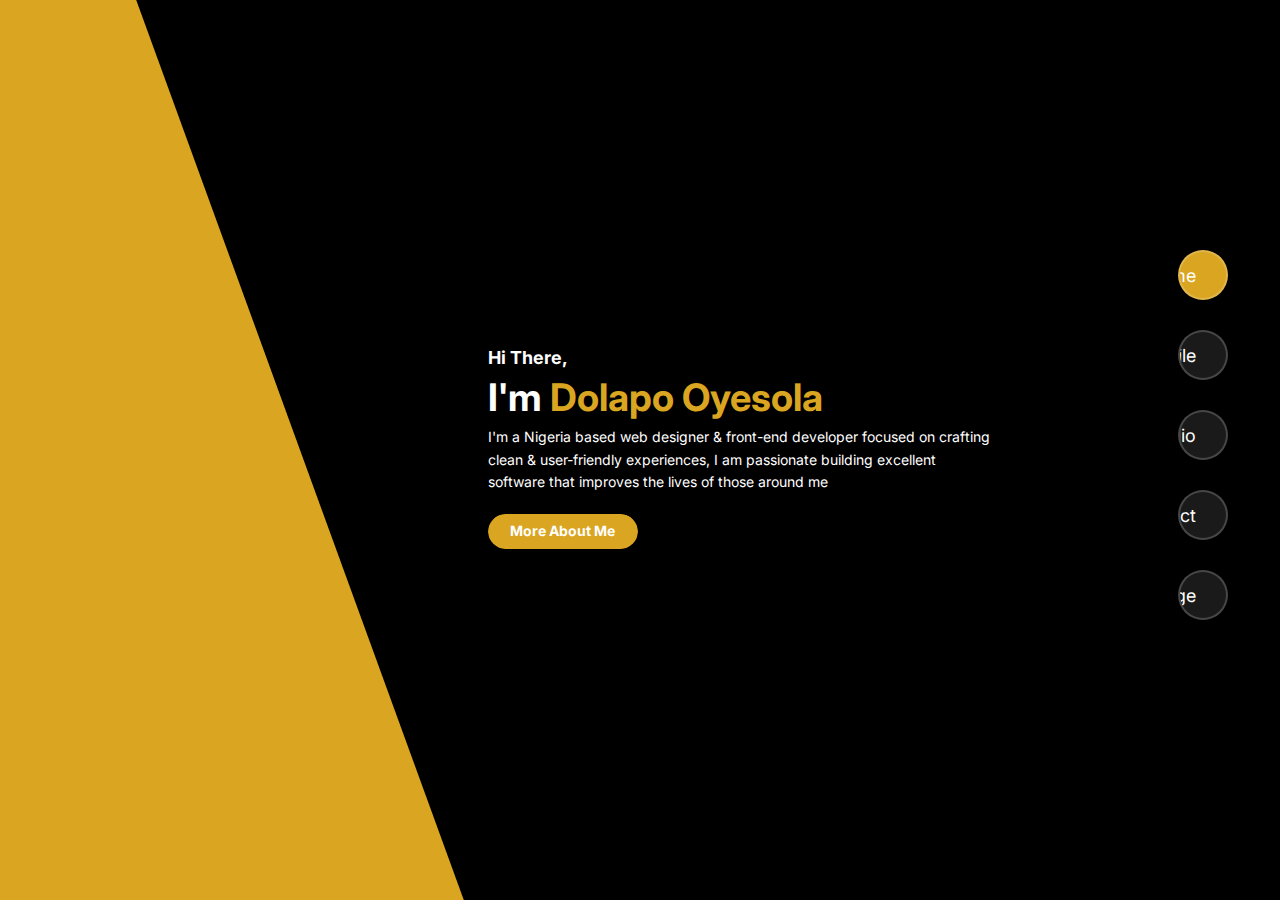
==== index.html @ e576b769 "title" ====
<!DOCTYPE html>
<html lang="en">
<head>
    <meta charset="UTF-8">
    <meta name="viewport" content="width=device-width, initial-scale=1.0">
    <title>Home</title>
    <link rel="preconnect" href="https://fonts.googleapis.com">
<link rel="preconnect" href="https://fonts.gstatic.com" crossorigin>
<link href="https://fonts.googleapis.com/css2?family=Inter:wght@400;600;700;800;900&family=Montserrat:wght@300;400;500;600;700;800;900&family=Poppins:wght@300;400;500;600;700;800&display=swap" rel="stylesheet">
<link rel="stylesheet" href="https://cdnjs.cloudflare.com/ajax/libs/font-awesome/6.4.2/css/all.min.css" integrity="sha512-z3gLpd7yknf1YoNbCzqRKc4qyor8gaKU1qmn+CShxbuBusANI9QpRohGBreCFkKxLhei6S9CQXFEbbKuqLg0DA==" crossorigin="anonymous" referrerpolicy="no-referrer" />
    <link rel="stylesheet" href="./style.css">
</head>
<body>
    <div class="container">
        <div class="image">
            <div class="img-bck"></div>
            <img src="./images/portrait.png" alt="">
        </div>
        <div class="info">
            <h4>Hi There,</h4>
            <h1>I'm <span>Dolapo Oyesola</span></h1>
            <p>I'm a Nigeria based web designer & front-end developer focused on crafting <br>
                clean & user-friendly experiences, I am passionate building excellent <br>
                software that improves the lives of those around me
            </p>
            <a href="./about/about.html"><button type="button"><p>More About Me</p></button></a>
        </div>
        <nav>
            <ul>
                <li><a href="#" style="background: goldenrod;"><p>Home</p><i class="fa-solid fa-house"></i></a></li>
                <li><a href="./about/about.html"><p>Profile</p><i class="fa-solid fa-user"></i></a></li>
                <li><a href="./portfolio/portfolio.html"><p>Portfolio</p><i class="fa-solid fa-briefcase"></i></a></li>
                <li><a href="./contact/contact.html"><p>Contact</p><i class="fa-solid fa-envelope"></i></a></li>
                <li><a href="./blog/blog.html"><p>Message</p><i class="fa-solid fa-message"></i></a></li>
            </ul>
        </nav>

        
    </div>
    <h1 class="mediaq">OPEN ON <span style="color: goldenrod;">PC</span></h1>
</body>
</html>
---- style.css ----
*{
    padding: 0;
    margin: 0;
    box-sizing: border-box;
    color: #fff;
    font-family: Inter;
}

body{
    width: 100vw;
    background: #000000; 
}

.container{
    width: 100%;
    display: flex;
    overflow-x: hidden;
}

.image, .info, nav{
    height: 100vh;
    /* border: 2px solid #fff; */
}

.image{
    width: 40%;
    overflow: hidden;
    position: relative;
}

.img-bck{
    position: absolute;
    width: 800px;
    height: 100%; 
    transform: skew(20deg);
    background: goldenrod;
    left: -500px;
}

.image img{
    width: 400px;
    border-radius: 10px;
    height: auto;
    position: absolute;
    top: 50%;
    left: 50%;
    transform: translate(-50%, -50%);
}

.info{
    width: 45%;
    display: flex;
    flex-direction: column;
    justify-content: center;
}

.info h4{
    font-size: 18px;
}

.info h1{
    margin: 6px 0;
    font-size: 38px;
}

.info p{
    line-height: 160%;
    font-size: 14px;
}

.info h1 span{
    color: goldenrod;
}

nav{
    width: 20%;
    display: flex;
    align-items: center;
}

nav ul, nav ul li{
    width: 100%;
    height: 100%;
    /* border: 2px solid #fff; */
}

nav ul{
    display: flex;
    flex-direction: column;
    justify-content: center;
    align-items: center;
}

nav ul li{
    list-style: none;
    margin-bottom: 30px;
    width: 140px;
    height: 50px;
    display: flex;
    justify-content: end;
}

nav ul li a{
    border: 2px solid rgba(255, 255, 255, 0.2);
    background-color: rgba(255, 255, 255, 0.1);
    text-decoration: none;
    display: flex;
    justify-content: end;
    gap: 15.5px;
    width: 36%;
    height: 100%;
    padding: 0 15px;
    align-items: center;
    border-radius: 50px;
    overflow: hidden;
    transition: width 300ms, background-color 300ms;
}

nav ul li a p, nav ul li a i{
    font-size: 18px;
}

nav ul li a:hover{
    width: 100%;
    background-color: goldenrod;
    animation: zoom 1s infinite;
}

@keyframes zoom{
    0%, 100%{
        transform: scale(1);
    }
    50%{
        transform: scale(1.1);
    }
}

button{
    width: max-content;
    position: relative;
    font-size: 14px;
    background-color: transparent;
    width: 150px;
    height: 35px;
    margin-top: 20px;
    border-radius: 50px;
    font-weight: bold;
    cursor: pointer;
    border: none;
    animation: border 300ms;
    overflow: hidden;
}

button p{
    width: max-content;
    position: absolute;
    left: 50%;
    top: 50%;
    transform: translate(-50%, -50%);
}

button::before{
    position: absolute;
    content: "";
    width: 100%;
    height: 100%;
    background-color: goldenrod;
    border-radius: 50px;
    top: 0;
    left: 0;
    transition: width 300ms;
}

button:hover::before{
    width: 0%;
}

button:hover{
    border: 2px solid #fff;
}

.mediaq{
    display: none;
}

@media (max-width: 1200px){
    .container{
        display: none;
    }

    body{
        display: flex;
        height: 100vh;
        justify-content: center;
        align-items: center;
        overflow: hidden;
    }

    .mediaq{
        display: block;
        width: max-content;
        border: 1px solid rgba(218, 165, 32, 0.4);
        box-shadow: 0 0 30px rgba(218, 165, 32, 0.4);
        padding: 5px 10px;
    }
}
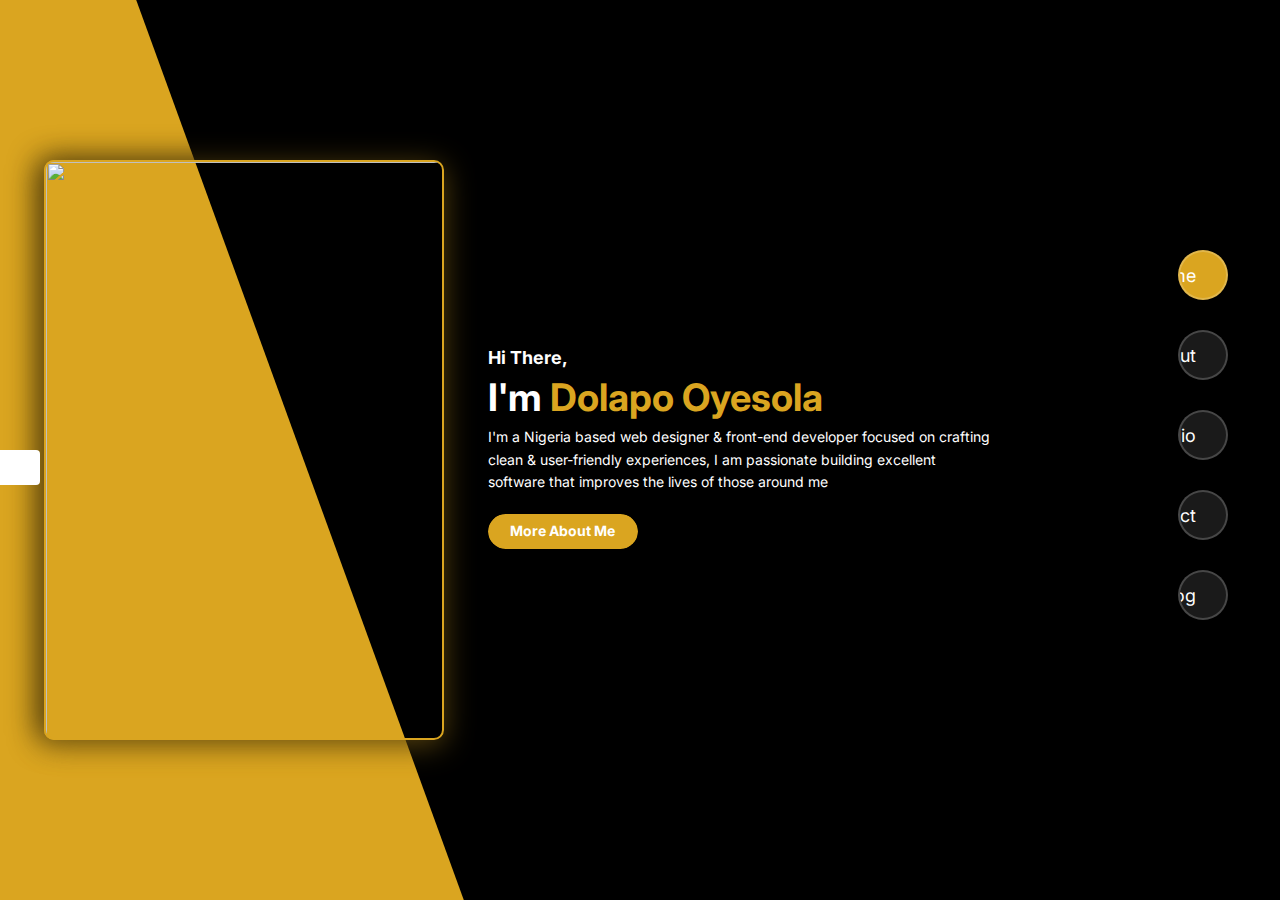
==== commit 964620aa: "push" ====
--- a/index.html
+++ b/index.html
@@ -28,15 +28,16 @@
         <nav>
             <ul>
                 <li><a href="#" style="background: goldenrod;"><p>Home</p><i class="fa-solid fa-house"></i></a></li>
-                <li><a href="./about/about.html"><p>Profile</p><i class="fa-solid fa-user"></i></a></li>
+                <li><a href="./about/about.html"><p>About</p><i class="fa-solid fa-user"></i></a></li>
                 <li><a href="./portfolio/portfolio.html"><p>Portfolio</p><i class="fa-solid fa-briefcase"></i></a></li>
                 <li><a href="./contact/contact.html"><p>Contact</p><i class="fa-solid fa-envelope"></i></a></li>
-                <li><a href="./blog/blog.html"><p>Message</p><i class="fa-solid fa-message"></i></a></li>
+                <li><a href="./blog/blog.html"><p>Blog</p><i class="fa-solid fa-message"></i></a></li>
             </ul>
         </nav>
 
         
     </div>
+    <div class="settings-role"><i class="fa-solid fa-gear"></i></div>
     <h1 class="mediaq">OPEN ON <span style="color: goldenrod;">PC</span></h1>
 </body>
 </html>--- a/style.css
+++ b/style.css
@@ -7,6 +7,7 @@
 }
 
 body{
+    position: relative;
     width: 100vw;
     background: #000000; 
 }
@@ -38,13 +39,19 @@
 }
 
 .image img{
+    box-shadow: 0 5px 30px rgba(218, 165, 32, 0.4),  
+        -5px 0 30px rgba(0, 0, 0, 0.9);
     width: 400px;
     border-radius: 10px;
-    height: auto;
+    height: 580px;
+    object-fit: cover;
     position: absolute;
     top: 50%;
     left: 50%;
     transform: translate(-50%, -50%);
+    border: 2px
+        solid
+        goldenrod;
 }
 
 .info{
@@ -123,17 +130,8 @@
 nav ul li a:hover{
     width: 100%;
     background-color: goldenrod;
-    animation: zoom 1s infinite;
-}
-
-@keyframes zoom{
-    0%, 100%{
-        transform: scale(1);
-    }
-    50%{
-        transform: scale(1.1);
-    }
-}
+}
+
 
 button{
     width: max-content;
@@ -183,6 +181,51 @@
     display: none;
 }
 
+.settings-role{
+    position: absolute;
+    top: 50%;
+    left: 0;
+    background-color: #fff;
+    display: flex;
+    justify-content: center;
+    align-items: center;
+    border-radius: 0 4px 4px 0;
+    width: 40px;
+    height: 35px;
+    animation: bounce 2s linear infinite;
+}
+
+.settings-role i{
+    font-size: 20px;
+    color: #000;
+    animation: rotate 2s linear infinite;
+    
+}
+
+@keyframes rotate{
+    0%{
+        transform: rotate(0deg);
+    }
+    50%{
+        transform: rotate(180deg);
+    }
+    100%{
+        transform: rotate(360deg);
+    }
+}
+
+@keyframes bounce{
+    0%, 100%{
+        transform: translateY(0);
+    }
+    30%{
+        transform: translateY(-2px);
+    }
+    60%{
+        transform: translateY(2px);
+    }
+}
+
 @media (max-width: 1200px){
     .container{
         display: none;
